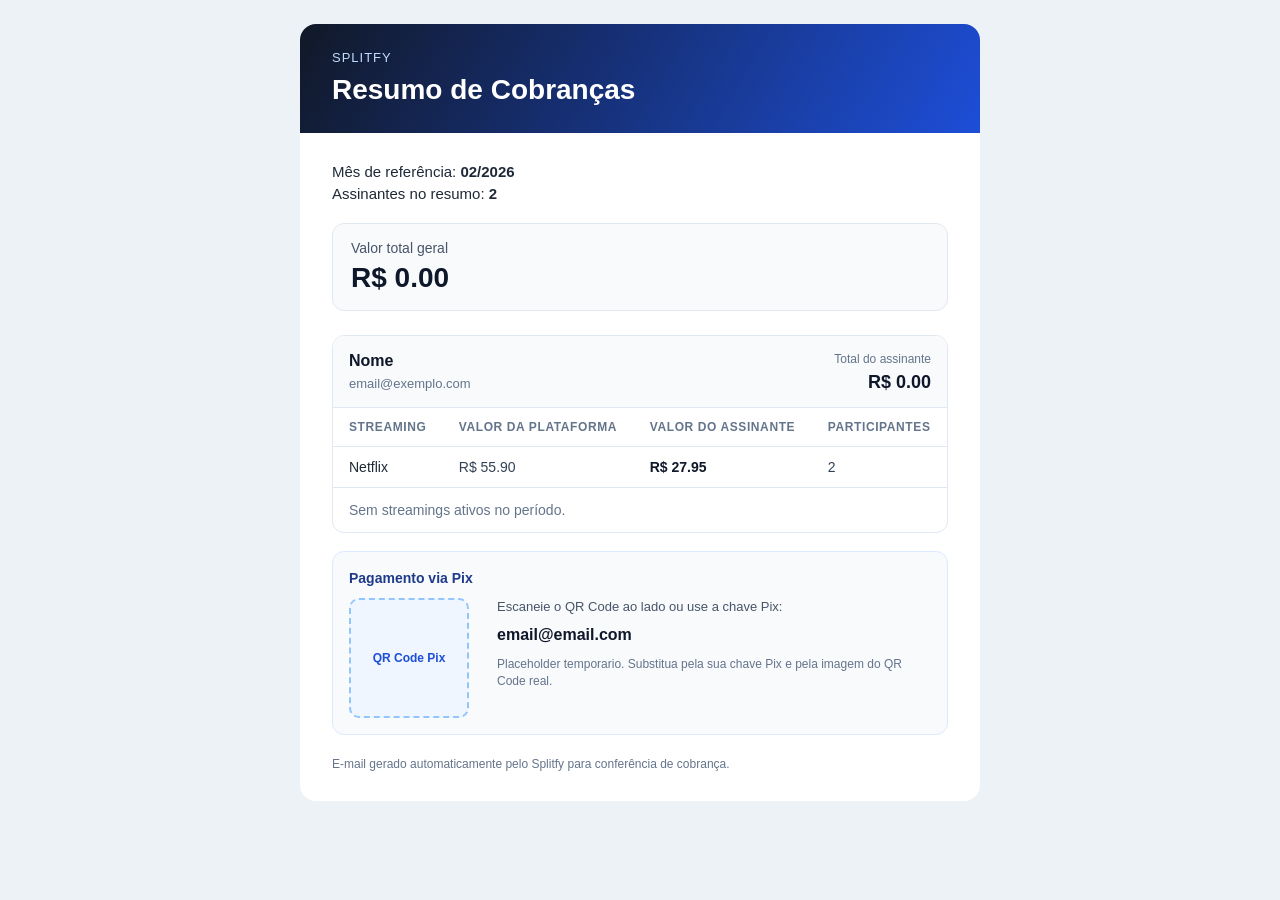
==== src/main/resources/templates/email/billing-summary.html @ 067f31c0 "Add templated billing summary email with Thymeleaf integration - Create `billing-summary.html` templ" ====
<!doctype html>
<html lang="pt-BR" xmlns:th="http://www.thymeleaf.org">
  <head>
    <meta http-equiv="Content-Type" content="text/html; charset=UTF-8" />
    <meta name="viewport" content="width=device-width, initial-scale=1.0" />
    <title>Resumo de Cobranças - Splitfy</title>
    <style>
      @media only screen and (max-width: 620px) {
        .shell { width: 100% !important; }
        .content { padding: 20px !important; }
        .heading { font-size: 24px !important; line-height: 30px !important; }
        .service-table th, .service-table td { font-size: 13px !important; }
      }
    </style>
  </head>
  <body style="margin:0;padding:0;background:#edf2f7;font-family:Arial,Helvetica,sans-serif;">
    <div style="display:none;max-height:0;overflow:hidden;opacity:0;color:transparent;" th:text="${preheader}">Resumo de cobrancas</div>

    <table role="presentation" width="100%" cellspacing="0" cellpadding="0" style="background:#edf2f7;padding:24px 12px;">
      <tr>
        <td align="center">
          <table role="presentation" width="680" cellspacing="0" cellpadding="0" class="shell" style="width:680px;max-width:680px;background:#ffffff;border-radius:16px;overflow:hidden;">
            <tr>
              <td style="padding:26px 32px;background:linear-gradient(120deg,#111827,#1d4ed8);">
                <p style="margin:0;font-size:13px;letter-spacing:1px;text-transform:uppercase;color:#bfdbfe;">Splitfy</p>
                <h1 class="heading" style="margin:8px 0 0;color:#ffffff;font-size:28px;line-height:34px;">Resumo de Cobranças</h1>
              </td>
            </tr>

            <tr>
              <td class="content" style="padding:28px 32px;">
                <table role="presentation" width="100%" cellspacing="0" cellpadding="0" style="margin:0 0 18px;">
                  <tr>
                    <td style="font-size:15px;line-height:22px;color:#1f2937;">
                      Mês de referência: <strong th:text="${referenceMonth}">02/2026</strong><br />
                      Assinantes no resumo: <strong th:text="${subscriberCount}">2</strong>
                    </td>
                  </tr>
                </table>

                <table role="presentation" width="100%" cellspacing="0" cellpadding="0" style="margin:0 0 24px;background:#f8fafc;border:1px solid #e2e8f0;border-radius:12px;">
                  <tr>
                    <td style="padding:16px 18px;">
                      <p style="margin:0;font-size:14px;color:#475569;">Valor total geral</p>
                      <p style="margin:6px 0 0;font-size:28px;line-height:32px;color:#0f172a;font-weight:700;" th:text="${grandTotal}">R$ 0.00</p>
                    </td>
                  </tr>
                </table>

                <div th:each="subscriber : ${subscribers}" style="margin:0 0 18px;background:#ffffff;border:1px solid #e2e8f0;border-radius:12px;overflow:hidden;">
                  <table role="presentation" width="100%" cellspacing="0" cellpadding="0">
                    <tr>
                      <td style="padding:14px 16px;background:#f8fafc;border-bottom:1px solid #e2e8f0;">
                        <p style="margin:0;font-size:16px;line-height:22px;color:#0f172a;font-weight:700;" th:text="${subscriber.name}">Nome</p>
                        <p style="margin:3px 0 0;font-size:13px;line-height:18px;color:#64748b;" th:text="${subscriber.email}">email@exemplo.com</p>
                      </td>
                      <td align="right" style="padding:14px 16px;background:#f8fafc;border-bottom:1px solid #e2e8f0;">
                        <p style="margin:0;font-size:12px;line-height:16px;color:#64748b;">Total do assinante</p>
                        <p style="margin:4px 0 0;font-size:18px;line-height:22px;color:#0f172a;font-weight:700;" th:text="${subscriber.totalDue}">R$ 0.00</p>
                      </td>
                    </tr>
                  </table>

                  <table class="service-table" role="presentation" width="100%" cellspacing="0" cellpadding="0" th:if="${!subscriber.services.isEmpty()}">
                    <tr>
                      <th align="left" style="padding:12px 16px;border-bottom:1px solid #e2e8f0;font-size:12px;text-transform:uppercase;letter-spacing:.6px;color:#64748b;">Streaming</th>
                      <th align="left" style="padding:12px 16px;border-bottom:1px solid #e2e8f0;font-size:12px;text-transform:uppercase;letter-spacing:.6px;color:#64748b;">Valor da Plataforma</th>
                      <th align="left" style="padding:12px 16px;border-bottom:1px solid #e2e8f0;font-size:12px;text-transform:uppercase;letter-spacing:.6px;color:#64748b;">Valor do Assinante</th>
                      <th align="left" style="padding:12px 16px;border-bottom:1px solid #e2e8f0;font-size:12px;text-transform:uppercase;letter-spacing:.6px;color:#64748b;">Participantes</th>
                    </tr>
                    <tr th:each="service : ${subscriber.services}">
                      <td style="padding:12px 16px;border-bottom:1px solid #e2e8f0;font-size:14px;color:#1f2937;" th:text="${service.name}">Netflix</td>
                      <td style="padding:12px 16px;border-bottom:1px solid #e2e8f0;font-size:14px;color:#334155;" th:text="${service.platformValue}">R$ 55.90</td>
                      <td style="padding:12px 16px;border-bottom:1px solid #e2e8f0;font-size:14px;color:#0f172a;font-weight:700;" th:text="${service.subscriberShare}">R$ 27.95</td>
                      <td style="padding:12px 16px;border-bottom:1px solid #e2e8f0;font-size:14px;color:#334155;" th:text="${service.participantsCount}">2</td>
                    </tr>
                  </table>

                  <table role="presentation" width="100%" cellspacing="0" cellpadding="0" th:if="${subscriber.services.isEmpty()}">
                    <tr>
                      <td style="padding:14px 16px;font-size:14px;color:#64748b;">Sem streamings ativos no período.</td>
                    </tr>
                  </table>
                </div>

                <table role="presentation" width="100%" cellspacing="0" cellpadding="0" style="margin:0 0 20px;background:#f8fafc;border:1px solid #dbeafe;border-radius:12px;">
                  <tr>
                    <td style="padding:16px;">
                      <p style="margin:0 0 10px;font-size:14px;line-height:20px;color:#1e3a8a;font-weight:700;">Pagamento via Pix</p>
                      <table role="presentation" width="100%" cellspacing="0" cellpadding="0">
                        <tr>
                          <td valign="top" style="width:132px;padding:0 16px 0 0;">
                            <div style="width:116px;height:116px;border:2px dashed #93c5fd;border-radius:10px;background:#eff6ff;display:flex;align-items:center;justify-content:center;text-align:center;">
                              <span style="font-size:12px;line-height:16px;color:#1d4ed8;font-weight:700;">QR Code Pix</span>
                            </div>
                          </td>
                          <td valign="top">
                            <p style="margin:0 0 8px;font-size:13px;line-height:18px;color:#475569;">Escaneie o QR Code ao lado ou use a chave Pix:</p>
                            <p style="margin:0 0 10px;font-size:16px;line-height:22px;color:#0f172a;font-weight:700;" th:text="${pixKey}">email@email.com</p>
                            <p style="margin:0;font-size:12px;line-height:17px;color:#64748b;">Placeholder temporario. Substitua pela sua chave Pix e pela imagem do QR Code real.</p>
                          </td>
                        </tr>
                      </table>
                    </td>
                  </tr>
                </table>

                <p style="margin:0;font-size:12px;line-height:18px;color:#64748b;">
                  E-mail gerado automaticamente pelo Splitfy para conferência de cobrança.
                </p>
              </td>
            </tr>
          </table>
        </td>
      </tr>
    </table>
  </body>
</html>
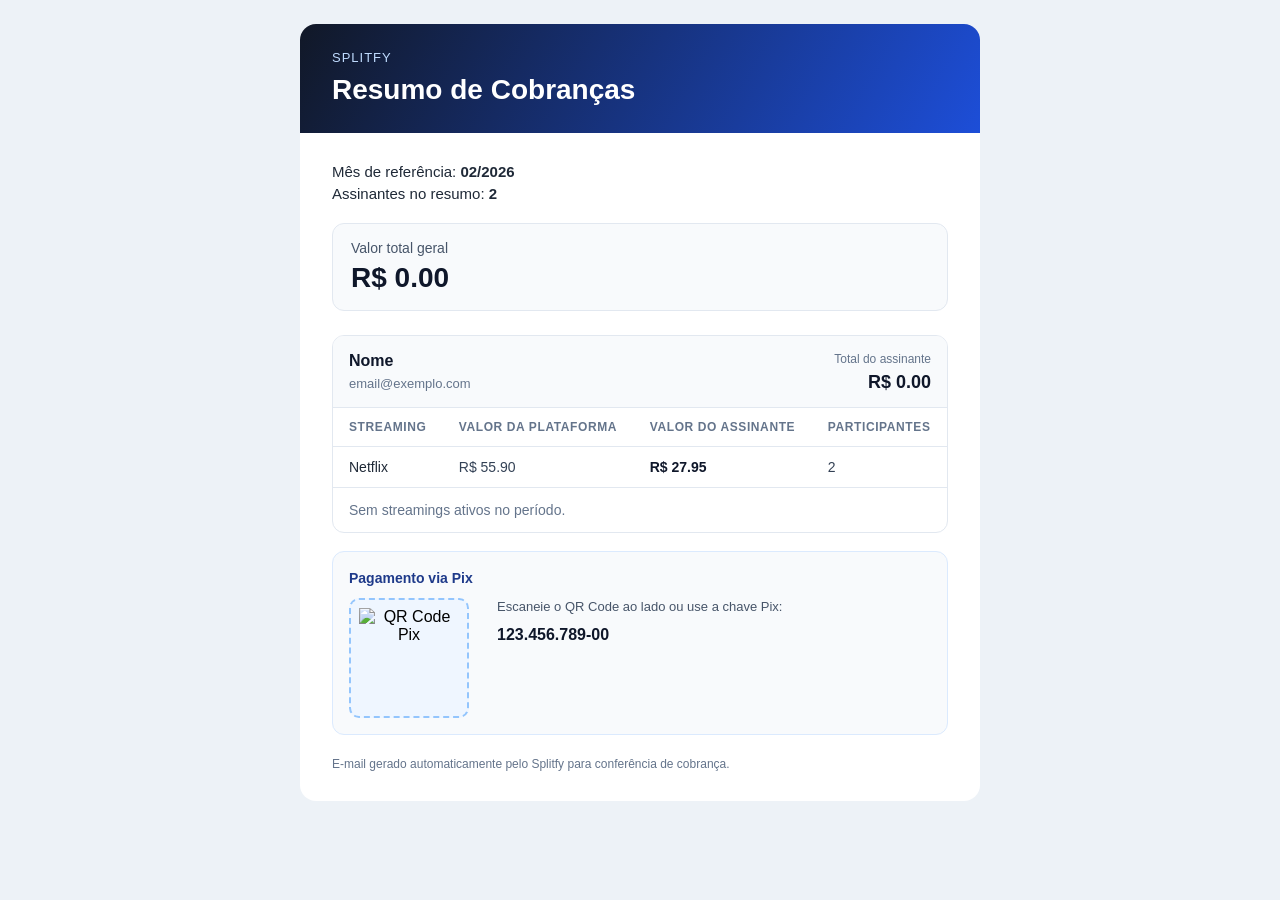
==== commit f3aecce6: "Add subscriber debt tracking and expose detailed debtor information in dashboard KPI response - Intr" ====
--- a/src/main/resources/templates/email/billing-summary.html
+++ b/src/main/resources/templates/email/billing-summary.html
@@ -91,13 +91,19 @@
                         <tr>
                           <td valign="top" style="width:132px;padding:0 16px 0 0;">
                             <div style="width:116px;height:116px;border:2px dashed #93c5fd;border-radius:10px;background:#eff6ff;display:flex;align-items:center;justify-content:center;text-align:center;">
-                              <span style="font-size:12px;line-height:16px;color:#1d4ed8;font-weight:700;">QR Code Pix</span>
+                              <img
+                                th:src="|cid:${pixQrCodeCid}|"
+                                src="cid:pixQrCode"
+                                alt="QR Code Pix"
+                                width="100"
+                                height="100"
+                                style="display:block;width:100px;height:100px;border:0;outline:none;text-decoration:none;"
+                              />
                             </div>
                           </td>
                           <td valign="top">
                             <p style="margin:0 0 8px;font-size:13px;line-height:18px;color:#475569;">Escaneie o QR Code ao lado ou use a chave Pix:</p>
-                            <p style="margin:0 0 10px;font-size:16px;line-height:22px;color:#0f172a;font-weight:700;" th:text="${pixKey}">email@email.com</p>
-                            <p style="margin:0;font-size:12px;line-height:17px;color:#64748b;">Placeholder temporario. Substitua pela sua chave Pix e pela imagem do QR Code real.</p>
+                            <p style="margin:0 0 10px;font-size:16px;line-height:22px;color:#0f172a;font-weight:700;" th:text="${pixKey}">123.456.789-00</p>
                           </td>
                         </tr>
                       </table>
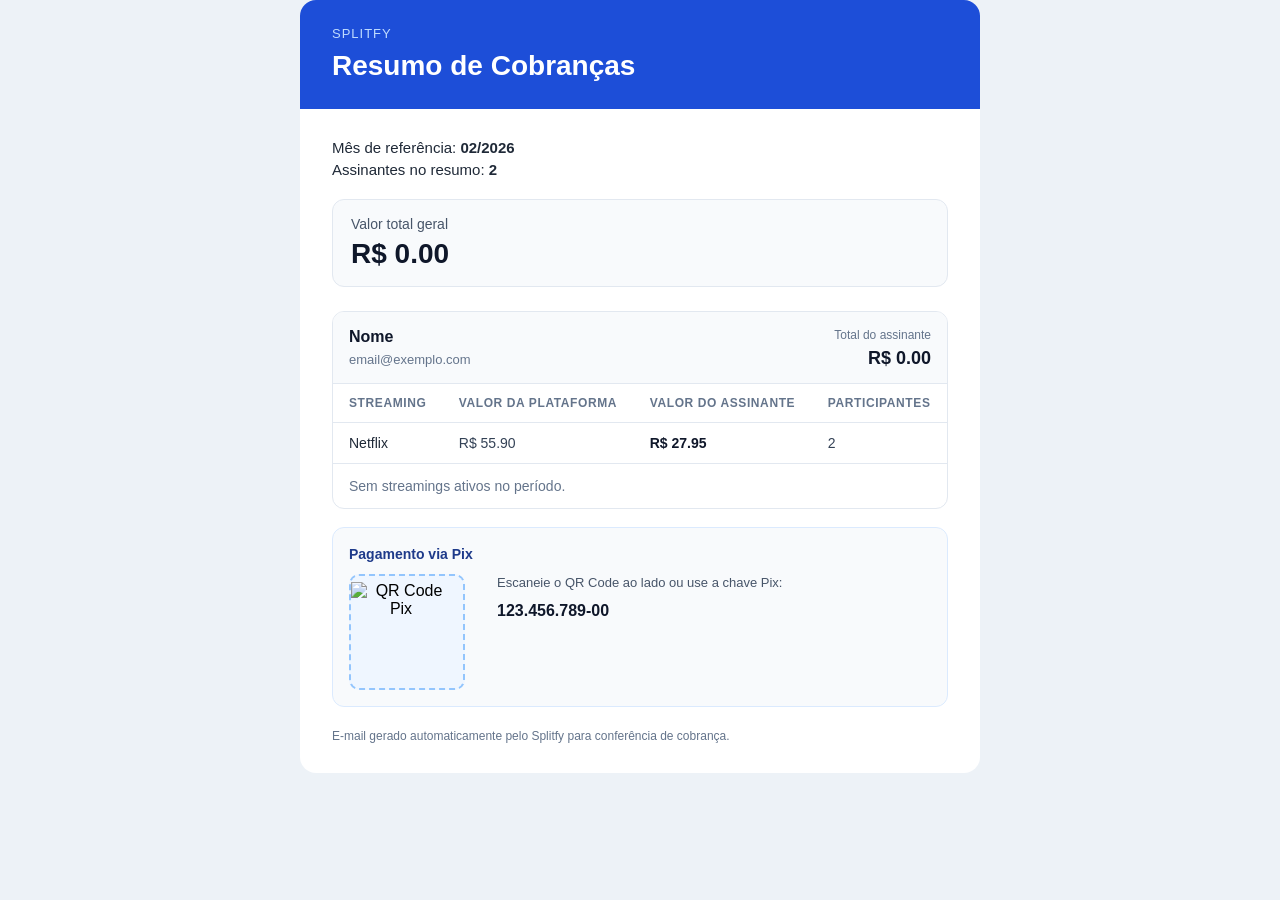
==== commit b607448b: "Simplify and standardize HTML email template styling for better rendering across clients" ====
--- a/src/main/resources/templates/email/billing-summary.html
+++ b/src/main/resources/templates/email/billing-summary.html
@@ -16,12 +16,12 @@
   <body style="margin:0;padding:0;background:#edf2f7;font-family:Arial,Helvetica,sans-serif;">
     <div style="display:none;max-height:0;overflow:hidden;opacity:0;color:transparent;" th:text="${preheader}">Resumo de cobrancas</div>
 
-    <table role="presentation" width="100%" cellspacing="0" cellpadding="0" style="background:#edf2f7;padding:24px 12px;">
+    <table role="presentation" width="100%" cellspacing="0" cellpadding="0" style="background:#edf2f7;padding:24px 12px;border-collapse:collapse;mso-table-lspace:0pt;mso-table-rspace:0pt;">
       <tr>
         <td align="center">
-          <table role="presentation" width="680" cellspacing="0" cellpadding="0" class="shell" style="width:680px;max-width:680px;background:#ffffff;border-radius:16px;overflow:hidden;">
+          <table role="presentation" width="680" cellspacing="0" cellpadding="0" class="shell" style="width:680px;max-width:680px;background:#ffffff;border-collapse:separate;border-spacing:0;border-radius:16px;overflow:hidden;mso-table-lspace:0pt;mso-table-rspace:0pt;">
             <tr>
-              <td style="padding:26px 32px;background:linear-gradient(120deg,#111827,#1d4ed8);">
+              <td style="padding:26px 32px;background:#1d4ed8;">
                 <p style="margin:0;font-size:13px;letter-spacing:1px;text-transform:uppercase;color:#bfdbfe;">Splitfy</p>
                 <h1 class="heading" style="margin:8px 0 0;color:#ffffff;font-size:28px;line-height:34px;">Resumo de Cobranças</h1>
               </td>
@@ -29,7 +29,7 @@
 
             <tr>
               <td class="content" style="padding:28px 32px;">
-                <table role="presentation" width="100%" cellspacing="0" cellpadding="0" style="margin:0 0 18px;">
+                <table role="presentation" width="100%" cellspacing="0" cellpadding="0" style="margin:0 0 18px;border-collapse:collapse;mso-table-lspace:0pt;mso-table-rspace:0pt;">
                   <tr>
                     <td style="font-size:15px;line-height:22px;color:#1f2937;">
                       Mês de referência: <strong th:text="${referenceMonth}">02/2026</strong><br />
@@ -38,7 +38,7 @@
                   </tr>
                 </table>
 
-                <table role="presentation" width="100%" cellspacing="0" cellpadding="0" style="margin:0 0 24px;background:#f8fafc;border:1px solid #e2e8f0;border-radius:12px;">
+                <table role="presentation" width="100%" cellspacing="0" cellpadding="0" style="margin:0 0 24px;background:#f8fafc;border:1px solid #e2e8f0;border-collapse:separate;border-spacing:0;border-radius:12px;mso-table-lspace:0pt;mso-table-rspace:0pt;">
                   <tr>
                     <td style="padding:16px 18px;">
                       <p style="margin:0;font-size:14px;color:#475569;">Valor total geral</p>
@@ -47,59 +47,67 @@
                   </tr>
                 </table>
 
-                <div th:each="subscriber : ${subscribers}" style="margin:0 0 18px;background:#ffffff;border:1px solid #e2e8f0;border-radius:12px;overflow:hidden;">
-                  <table role="presentation" width="100%" cellspacing="0" cellpadding="0">
-                    <tr>
-                      <td style="padding:14px 16px;background:#f8fafc;border-bottom:1px solid #e2e8f0;">
-                        <p style="margin:0;font-size:16px;line-height:22px;color:#0f172a;font-weight:700;" th:text="${subscriber.name}">Nome</p>
-                        <p style="margin:3px 0 0;font-size:13px;line-height:18px;color:#64748b;" th:text="${subscriber.email}">email@exemplo.com</p>
-                      </td>
-                      <td align="right" style="padding:14px 16px;background:#f8fafc;border-bottom:1px solid #e2e8f0;">
-                        <p style="margin:0;font-size:12px;line-height:16px;color:#64748b;">Total do assinante</p>
-                        <p style="margin:4px 0 0;font-size:18px;line-height:22px;color:#0f172a;font-weight:700;" th:text="${subscriber.totalDue}">R$ 0.00</p>
-                      </td>
-                    </tr>
-                  </table>
+                <table role="presentation" width="100%" cellspacing="0" cellpadding="0" th:each="subscriber : ${subscribers}" style="margin:0 0 18px;background:#ffffff;border:1px solid #e2e8f0;border-collapse:separate;border-spacing:0;border-radius:12px;overflow:hidden;mso-table-lspace:0pt;mso-table-rspace:0pt;">
+                  <tr>
+                    <td style="padding:0;">
+                      <table role="presentation" width="100%" cellspacing="0" cellpadding="0" style="border-collapse:collapse;mso-table-lspace:0pt;mso-table-rspace:0pt;">
+                        <tr>
+                          <td style="padding:14px 16px;background:#f8fafc;border-bottom:1px solid #e2e8f0;">
+                            <p style="margin:0;font-size:16px;line-height:22px;color:#0f172a;font-weight:700;" th:text="${subscriber.name}">Nome</p>
+                            <p style="margin:3px 0 0;font-size:13px;line-height:18px;color:#64748b;" th:text="${subscriber.email}">email@exemplo.com</p>
+                          </td>
+                          <td align="right" style="padding:14px 16px;background:#f8fafc;border-bottom:1px solid #e2e8f0;">
+                            <p style="margin:0;font-size:12px;line-height:16px;color:#64748b;">Total do assinante</p>
+                            <p style="margin:4px 0 0;font-size:18px;line-height:22px;color:#0f172a;font-weight:700;" th:text="${subscriber.totalDue}">R$ 0.00</p>
+                          </td>
+                        </tr>
+                      </table>
 
-                  <table class="service-table" role="presentation" width="100%" cellspacing="0" cellpadding="0" th:if="${!subscriber.services.isEmpty()}">
-                    <tr>
-                      <th align="left" style="padding:12px 16px;border-bottom:1px solid #e2e8f0;font-size:12px;text-transform:uppercase;letter-spacing:.6px;color:#64748b;">Streaming</th>
-                      <th align="left" style="padding:12px 16px;border-bottom:1px solid #e2e8f0;font-size:12px;text-transform:uppercase;letter-spacing:.6px;color:#64748b;">Valor da Plataforma</th>
-                      <th align="left" style="padding:12px 16px;border-bottom:1px solid #e2e8f0;font-size:12px;text-transform:uppercase;letter-spacing:.6px;color:#64748b;">Valor do Assinante</th>
-                      <th align="left" style="padding:12px 16px;border-bottom:1px solid #e2e8f0;font-size:12px;text-transform:uppercase;letter-spacing:.6px;color:#64748b;">Participantes</th>
-                    </tr>
-                    <tr th:each="service : ${subscriber.services}">
-                      <td style="padding:12px 16px;border-bottom:1px solid #e2e8f0;font-size:14px;color:#1f2937;" th:text="${service.name}">Netflix</td>
-                      <td style="padding:12px 16px;border-bottom:1px solid #e2e8f0;font-size:14px;color:#334155;" th:text="${service.platformValue}">R$ 55.90</td>
-                      <td style="padding:12px 16px;border-bottom:1px solid #e2e8f0;font-size:14px;color:#0f172a;font-weight:700;" th:text="${service.subscriberShare}">R$ 27.95</td>
-                      <td style="padding:12px 16px;border-bottom:1px solid #e2e8f0;font-size:14px;color:#334155;" th:text="${service.participantsCount}">2</td>
-                    </tr>
-                  </table>
+                      <table class="service-table" role="presentation" width="100%" cellspacing="0" cellpadding="0" th:if="${!subscriber.services.isEmpty()}" style="border-collapse:collapse;mso-table-lspace:0pt;mso-table-rspace:0pt;">
+                        <tr>
+                          <th align="left" style="padding:12px 16px;border-bottom:1px solid #e2e8f0;font-size:12px;text-transform:uppercase;letter-spacing:.6px;color:#64748b;">Streaming</th>
+                          <th align="left" style="padding:12px 16px;border-bottom:1px solid #e2e8f0;font-size:12px;text-transform:uppercase;letter-spacing:.6px;color:#64748b;">Valor da Plataforma</th>
+                          <th align="left" style="padding:12px 16px;border-bottom:1px solid #e2e8f0;font-size:12px;text-transform:uppercase;letter-spacing:.6px;color:#64748b;">Valor do Assinante</th>
+                          <th align="left" style="padding:12px 16px;border-bottom:1px solid #e2e8f0;font-size:12px;text-transform:uppercase;letter-spacing:.6px;color:#64748b;">Participantes</th>
+                        </tr>
+                        <tr th:each="service : ${subscriber.services}">
+                          <td style="padding:12px 16px;border-bottom:1px solid #e2e8f0;font-size:14px;color:#1f2937;" th:text="${service.name}">Netflix</td>
+                          <td style="padding:12px 16px;border-bottom:1px solid #e2e8f0;font-size:14px;color:#334155;" th:text="${service.platformValue}">R$ 55.90</td>
+                          <td style="padding:12px 16px;border-bottom:1px solid #e2e8f0;font-size:14px;color:#0f172a;font-weight:700;" th:text="${service.subscriberShare}">R$ 27.95</td>
+                          <td style="padding:12px 16px;border-bottom:1px solid #e2e8f0;font-size:14px;color:#334155;" th:text="${service.participantsCount}">2</td>
+                        </tr>
+                      </table>
 
-                  <table role="presentation" width="100%" cellspacing="0" cellpadding="0" th:if="${subscriber.services.isEmpty()}">
-                    <tr>
-                      <td style="padding:14px 16px;font-size:14px;color:#64748b;">Sem streamings ativos no período.</td>
-                    </tr>
-                  </table>
-                </div>
+                      <table role="presentation" width="100%" cellspacing="0" cellpadding="0" th:if="${subscriber.services.isEmpty()}" style="border-collapse:collapse;mso-table-lspace:0pt;mso-table-rspace:0pt;">
+                        <tr>
+                          <td style="padding:14px 16px;font-size:14px;color:#64748b;">Sem streamings ativos no período.</td>
+                        </tr>
+                      </table>
+                    </td>
+                  </tr>
+                </table>
 
-                <table role="presentation" width="100%" cellspacing="0" cellpadding="0" style="margin:0 0 20px;background:#f8fafc;border:1px solid #dbeafe;border-radius:12px;">
+                <table role="presentation" width="100%" cellspacing="0" cellpadding="0" style="margin:0 0 20px;background:#f8fafc;border:1px solid #dbeafe;border-collapse:separate;border-spacing:0;border-radius:12px;mso-table-lspace:0pt;mso-table-rspace:0pt;">
                   <tr>
                     <td style="padding:16px;">
                       <p style="margin:0 0 10px;font-size:14px;line-height:20px;color:#1e3a8a;font-weight:700;">Pagamento via Pix</p>
-                      <table role="presentation" width="100%" cellspacing="0" cellpadding="0">
+                      <table role="presentation" width="100%" cellspacing="0" cellpadding="0" style="border-collapse:collapse;mso-table-lspace:0pt;mso-table-rspace:0pt;">
                         <tr>
                           <td valign="top" style="width:132px;padding:0 16px 0 0;">
-                            <div style="width:116px;height:116px;border:2px dashed #93c5fd;border-radius:10px;background:#eff6ff;display:flex;align-items:center;justify-content:center;text-align:center;">
-                              <img
-                                th:src="|cid:${pixQrCodeCid}|"
-                                src="cid:pixQrCode"
-                                alt="QR Code Pix"
-                                width="100"
-                                height="100"
-                                style="display:block;width:100px;height:100px;border:0;outline:none;text-decoration:none;"
-                              />
-                            </div>
+                            <table role="presentation" width="116" cellspacing="0" cellpadding="0" style="width:116px;height:116px;border:2px dashed #93c5fd;border-radius:10px;background:#eff6ff;border-collapse:separate;border-spacing:0;mso-table-lspace:0pt;mso-table-rspace:0pt;">
+                              <tr>
+                                <td align="center" valign="middle" style="text-align:center;vertical-align:middle;">
+                                  <img
+                                    th:src="|cid:${pixQrCodeCid}|"
+                                    src="cid:pixQrCode"
+                                    alt="QR Code Pix"
+                                    width="100"
+                                    height="100"
+                                    style="display:block;width:100px;height:100px;border:0;outline:none;text-decoration:none;"
+                                  />
+                                </td>
+                              </tr>
+                            </table>
                           </td>
                           <td valign="top">
                             <p style="margin:0 0 8px;font-size:13px;line-height:18px;color:#475569;">Escaneie o QR Code ao lado ou use a chave Pix:</p>
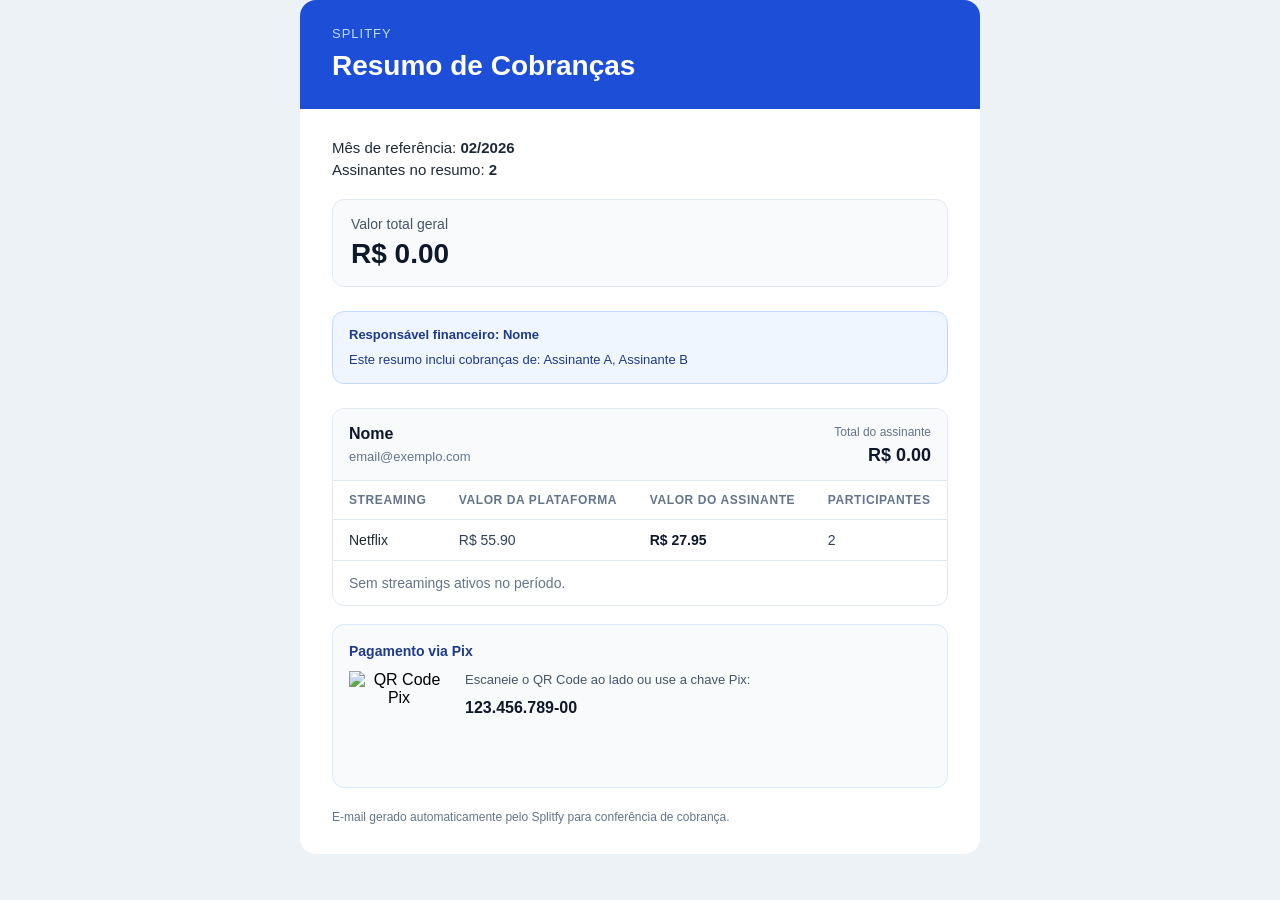
==== commit e64c0818: "Add support for financial responsibility context in billing summaries - Enhanced email templates to " ====
--- a/src/main/resources/templates/email/billing-summary.html
+++ b/src/main/resources/templates/email/billing-summary.html
@@ -43,6 +43,20 @@
                     <td style="padding:16px 18px;">
                       <p style="margin:0;font-size:14px;color:#475569;">Valor total geral</p>
                       <p style="margin:6px 0 0;font-size:28px;line-height:32px;color:#0f172a;font-weight:700;" th:text="${grandTotal}">R$ 0.00</p>
+                    </td>
+                  </tr>
+                </table>
+
+                <table role="presentation" width="100%" cellspacing="0" cellpadding="0" th:if="${responsibleContext != null}" style="margin:0 0 24px;background:#eff6ff;border:1px solid #bfdbfe;border-collapse:separate;border-spacing:0;border-radius:12px;mso-table-lspace:0pt;mso-table-rspace:0pt;">
+                  <tr>
+                    <td style="padding:14px 16px;">
+                      <p style="margin:0 0 6px;font-size:13px;line-height:18px;color:#1e3a8a;font-weight:700;">
+                        Responsável financeiro: <span th:text="${responsibleContext.responsibleName}">Nome</span>
+                      </p>
+                      <p style="margin:0;font-size:13px;line-height:19px;color:#1e3a8a;">
+                        Este resumo inclui cobranças de:
+                        <span th:text="${#strings.listJoin(responsibleContext.coveredSubscribers, ', ')}">Assinante A, Assinante B</span>
+                      </p>
                     </td>
                   </tr>
                 </table>
@@ -93,8 +107,8 @@
                       <p style="margin:0 0 10px;font-size:14px;line-height:20px;color:#1e3a8a;font-weight:700;">Pagamento via Pix</p>
                       <table role="presentation" width="100%" cellspacing="0" cellpadding="0" style="border-collapse:collapse;mso-table-lspace:0pt;mso-table-rspace:0pt;">
                         <tr>
-                          <td valign="top" style="width:132px;padding:0 16px 0 0;">
-                            <table role="presentation" width="116" cellspacing="0" cellpadding="0" style="width:116px;height:116px;border:2px dashed #93c5fd;border-radius:10px;background:#eff6ff;border-collapse:separate;border-spacing:0;mso-table-lspace:0pt;mso-table-rspace:0pt;">
+                          <td valign="middle" style="width:100px;padding:0 16px 0 0;vertical-align:middle;">
+                            <table role="presentation" width="100" cellspacing="0" cellpadding="0" style="width:100px;height:100px;border-collapse:collapse;mso-table-lspace:0pt;mso-table-rspace:0pt;">
                               <tr>
                                 <td align="center" valign="middle" style="text-align:center;vertical-align:middle;">
                                   <img
